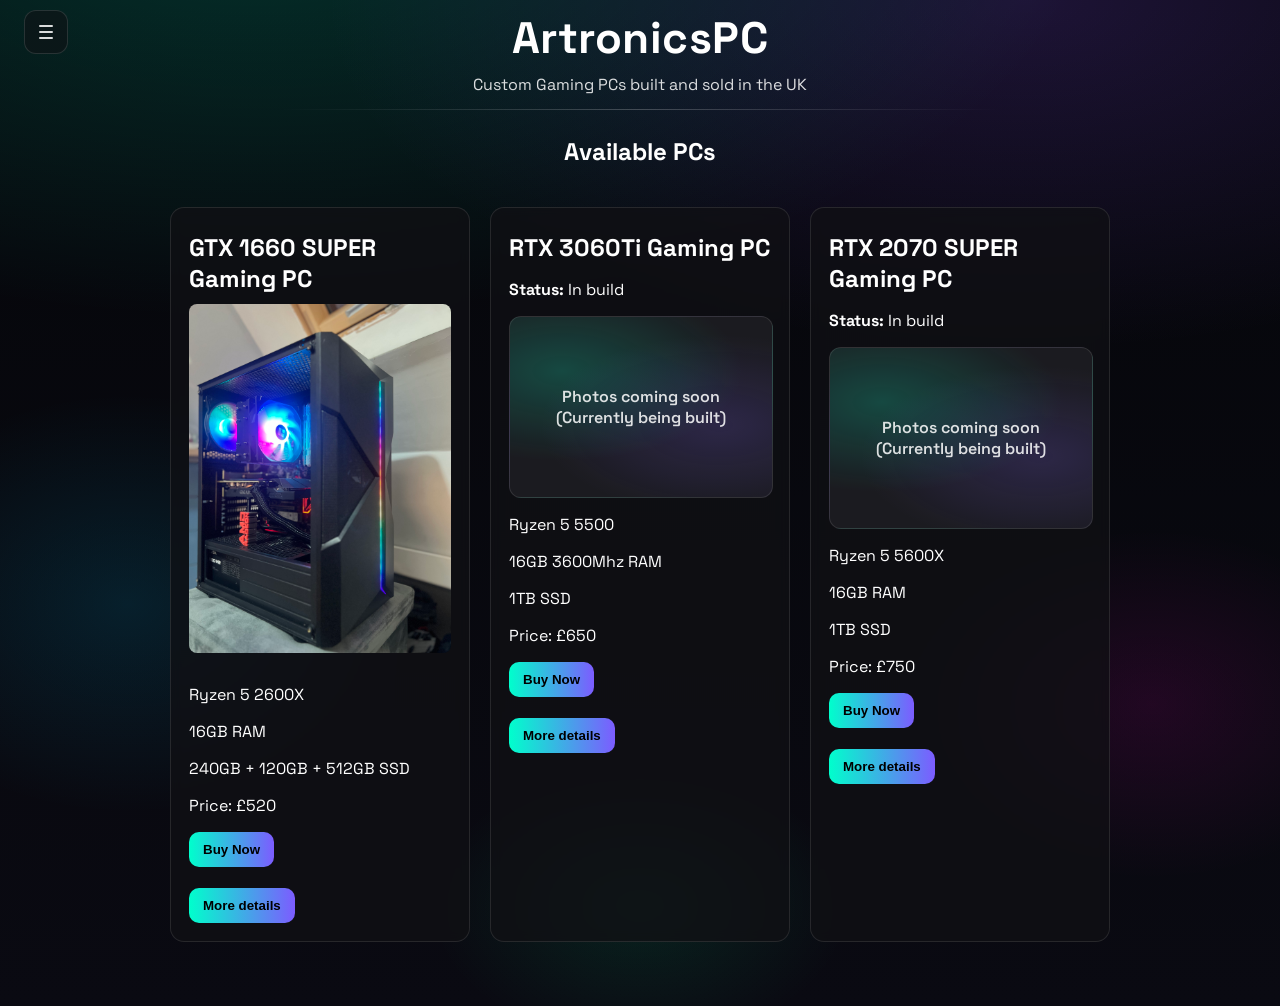
==== index.html @ 99ecd8ee "Update index.html" ====
<!DOCTYPE html>
<html>

<head>
  <title>ArtronicsPC</title>
  <link href="https://fonts.googleapis.com/css2?family=Space+Grotesk...
  <!-- Loads a nicer font from Google Fonts -->
  <link rel="preconnect" href="https://fonts.googleapis.com">
  <link rel="preconnect" href="https://fonts.gstatic.com" crossorigin>
  <link href="https://fonts.googleapis.com/css2?family=Space+Grotesk:wght@400;600;700&display=swap" rel="stylesheet">
<link rel="stylesheet" href="assets/css/styles.css">
  
  
</head>



<body>

  <!-- Overlay + Sidebar (these stay fixed and do NOT move) -->
  <div id="overlay" class="overlay" onclick="closeMenu()"></div>

  <div id="sidebar" class="sidebar">
    <div class="close-row">
      <h3>Menu</h3>
      <!-- Close button removed. The hamburger (X) closes the menu. -->
    </div>

    <a class="side-link" href="mailto:artronicspc@gmail.com?subject=ArtronicsPC%20Enquiry">
      Contact
    </a>

    <a class="side-link" href="#pcs" onclick="closeMenu()">
      View PCs
    </a>
  </div>



  <!-- Everything inside #page moves when menu opens -->
  <div id="page">

    <header>

      <!-- IMPORTANT:
           toggleMenu() makes the same button OPEN and CLOSE the menu -->
      <button id="menuBtn" class="menu-btn" onclick="toggleMenu()" aria-label="Menu">
        <div class="hamburger">
          <span></span><span></span><span></span>
        </div>
      </button>

      <h1>ArtronicsPC</h1>
      <p>Custom Gaming PCs built and sold in the UK</p>
      <hr>

    </header>



    <section id="pcs">
      <h2 style="text-align:center;">Available PCs</h2>

      <div class="container">

        <div class="pc">
          <h2>GTX 1660 SUPER Gaming PC</h2>
          <img src="IMG_3570.jpeg?v=1" alt="PC photo" onclick="openPopup(this.src)">
          <p>Ryzen 5 2600X</p>
          <p>16GB RAM</p>
          <p>240GB + 120GB + 512GB SSD</p>
          <p>Price: £520</p>
          <button onclick="window.location.href='mailto:artronicspc@gmail.com?subject=Buying%20a%20PC%20from%20ArtronicsPC'">Buy Now</button>
          <br><br>
          <a href="pc-1660super.html"><button>More details</button></a>
        </div>



        <div class="pc">
          <h2>RTX 3060Ti Gaming PC</h2>
          <p><b>Status:</b> In build</p>
          <div class="placeholder">
            Photos coming soon<br>
            (Currently being built)
          </div>
          <p>Ryzen 5 5500</p>
          <p>16GB 3600Mhz RAM</p>
          <p>1TB SSD</p>
          <p>Price: £650</p>
          <button onclick="window.location.href='mailto:artronicspc@gmail.com?subject=Buying%20a%20PC%20from%20ArtronicsPC'">Buy Now</button>
          <br><br>
          <a href="pc-3060Ti.html"><button>More details</button></a>
        </div>



        <div class="pc">
          <h2>RTX 2070 SUPER Gaming PC</h2>
          <p><b>Status:</b> In build</p>
          <div class="placeholder">
            Photos coming soon<br>
            (Currently being built)
          </div>
          <p>Ryzen 5 5600X</p>
          <p>16GB RAM</p>
          <p>1TB SSD</p>
          <p>Price: £750</p>
          <button onclick="window.location.href='mailto:artronicspc@gmail.com?subject=Buying%20a%20PC%20from%20ArtronicsPC'">Buy Now</button>
          <br><br>
          <a href="pc-2070super.html"><button>More details</button></a>
        </div>

      </div>
    </section>

  </div> <!-- end #page -->



  <div id="popup" class="popup" onclick="closePopup()">
    <img id="popup-img" alt="Full size PC photo">
  </div>



  <script>
    function openPopup(src){
      document.getElementById("popup").classList.add("active");
      document.getElementById("popup-img").src = src;
    }

    function closePopup(){
      document.getElementById("popup").classList.remove("active");
    }

    /* NEW:
       Toggle = one button does BOTH:
       open when closed, close when open */
    function toggleMenu(){
      const sidebar = document.getElementById("sidebar");
      if (sidebar.classList.contains("active")){
        closeMenu();
      } else {
        openMenu();
      }
    }

    function openMenu(){
      document.getElementById("sidebar").classList.add("active");
      document.getElementById("overlay").classList.add("active");
      document.getElementById("page").classList.add("menu-open");

      /* Animate hamburger into X */
      document.getElementById("menuBtn").classList.add("active");
    }

    function closeMenu(){
      document.getElementById("sidebar").classList.remove("active");
      document.getElementById("overlay").classList.remove("active");
      document.getElementById("page").classList.remove("menu-open");

      /* Animate hamburger back into ≡ */
      document.getElementById("menuBtn").classList.remove("active");
    }
  </script>
</body>

</html>
---- assets/css/styles.css ----
/* =========================
       1) Page-wide styling
       ========================= */

    body{
      /* Removes default browser spacing */
      margin:0;

      /* Removes space at the top but keeps space on sides and bottom */
      padding:0 24px 24px 24px;

      /* Text colour + font */
      color:white;
      font-family:"Space Grotesk", Arial, sans-serif;

      /* Makes sure the page is at least one full screen tall */
      min-height:100vh;

      /* Background = layered gradients (big glows + small dots + base) */
      background:
        /* Big glow top-left */
        radial-gradient(1200px 600px at 20% -10%, rgba(0,255,204,0.18), transparent 70%),

        /* Big glow top-right */
        radial-gradient(1000px 500px at 80% 0%, rgba(140,80,255,0.18), transparent 70%),

        /* Smaller faded RGB dots */
        radial-gradient(400px 300px at 10% 60%, rgba(0,200,255,0.12), transparent 70%),
        radial-gradient(350px 250px at 90% 70%, rgba(255,0,200,0.10), transparent 70%),
        radial-gradient(300px 200px at 50% 90%, rgba(0,255,150,0.10), transparent 70%),

        /* Base dark gradient */
        linear-gradient(180deg, #05060a 0%, #0a0a12 100%);

      /* Stops backgrounds repeating */
      background-repeat:no-repeat;
    }



    /* =========================
       2) Header styling
       ========================= */

    header{
      /* Allows menu button to be positioned inside header */
      position:relative;

      /* Keeps title and text centered */
      text-align:center;

      /* Adjust spacing */
      padding:10px 16px 6px 16px;
    }



    /* Positions the menu button inside the header */
    header .menu-btn{
      position:absolute;

      /* Default (menu closed): top-left of header */
      left:0;
      top:10px;

      /* Makes sure it's above the sidebar + clickable */
      z-index:10000;

      /* Ensures clicks always go to the button */
      pointer-events:auto;
    }

/* When menu is open, keep button near the sidebar edge.
   Because #page moves right by 240px, we pull the button back left. */
#page.menu-open header .menu-btn{
  transform: translateX(-47px); /* 150 - 36px gap = sits close to sidebar */
}


    header h1{
      margin:0;
      font-size:44px;
      letter-spacing:0.5px;
    }

    header p{
      margin:8px 0 14px 0;
      opacity:0.85;
    }

    hr{
      border:none;
      height:1px;
      background:linear-gradient(90deg, transparent, rgba(255,255,255,0.22), transparent);
      max-width:720px;
      margin:0 auto;
    }



    /* =========================
       3) Listings layout (container)
       Centers the group
       ========================= */

    .container{
      max-width:1000px;
      margin:40px auto;
      display:flex;
      gap:20px;
      justify-content:center;
      flex-wrap:wrap;
    }



    /* =========================
       4) PC card styling
       ========================= */

    .pc{
      box-sizing:border-box;

      background: rgba(17,17,20,0.75);
      border:1px solid rgba(255,255,255,0.10);

      padding:18px;
      width:300px;

      border-radius:14px;
      backdrop-filter: blur(6px);

      transition: transform 0.3s ease, box-shadow 0.3s ease, border-color 0.3s ease;
    }

    .pc:hover{
      transform: translateY(-6px);
      box-shadow: 0 14px 40px rgba(0,0,0,0.45);
      border-color: rgba(0,255,204,0.25);
    }

    .pc h2{ margin:6px 0 10px 0; }

    .pc img{
      width:100%;
      border-radius:8px;
      margin-bottom:10px;
    }



    /* =========================
       5) Button styling
       ========================= */

    button{
      background: linear-gradient(90deg, #00ffcc, #7c5cff);
      border:none;

      padding:10px 14px;
      color:black;
      font-weight:700;

      cursor:pointer;
      border-radius:10px;

      transition: transform 0.12s ease, filter 0.12s ease;
    }

    button:hover{
      transform: translateY(-1px);
      filter: brightness(1.05);
    }



    /* =========================
       6) Fullscreen image popup
       ========================= */

    .popup{
      display:none;
      position:fixed;
      top:0;
      left:0;
      width:100%;
      height:100%;
      background-color:rgba(0,0,0,0.9);
      justify-content:center;
      align-items:center;
      z-index:9999;
    }

    .popup.active{
      display:flex;
      cursor:pointer;
    }

    .popup img{
      max-width:90%;
      max-height:90%;
      border-radius:10px;
      box-shadow: 0 0 30px rgba(0,0,0,0.6);
    }



    /* =========================
       Placeholder image style
       ========================= */

    .placeholder{
      width:100%;
      height:180px;
      border-radius:12px;

      display:flex;
      align-items:center;
      justify-content:center;
      text-align:center;

      font-weight:600;
      color:rgba(255,255,255,0.85);

      background:
        radial-gradient(300px 150px at 20% 30%, rgba(0,255,204,0.20), transparent 60%),
        radial-gradient(300px 150px at 80% 60%, rgba(124,92,255,0.18), transparent 60%),
        rgba(255,255,255,0.06);

      border:1px solid rgba(255,255,255,0.10);
    }



    /* =========================
       Sidebar (hamburger menu)
       ========================= */

    .menu-btn{
      width:44px;
      height:44px;
      border-radius:12px;
      border:1px solid rgba(255,255,255,0.12);
      background: rgba(17,17,20,0.55);
      color:white;
      cursor:pointer;
      display:flex;
      align-items:center;
      justify-content:center;

      /* Smooth hover + glow */
      transition: transform 0.2s ease, box-shadow 0.2s ease, border-color 0.2s ease, filter 0.2s ease;
    }

    /* Green glow + lift on hover (like listings) */
    .menu-btn:hover{
      transform: translateY(-2px);
      border-color: rgba(0,255,204,0.55);

      /* NEW: stronger glow so it feels premium */
      box-shadow:
        0 0 0 2px rgba(0,255,204,0.14),
        0 0 18px rgba(0,255,204,0.18),
        0 12px 30px rgba(0,0,0,0.35);

      filter: brightness(1.06);
    }

    /* When menu is open, keep a nice glow so it feels “active” */
    .menu-btn.active{
      border-color: rgba(0,255,204,0.65);
      box-shadow:
        0 0 0 2px rgba(0,255,204,0.18),
        0 0 22px rgba(0,255,204,0.20),
        0 14px 40px rgba(0,0,0,0.45);
    }

    .hamburger{
      width:20px;
      height:14px;
      position:relative;
    }

    .hamburger span{
      position:absolute;
      left:0;
      right:0;
      height:2px;
      background: rgba(255,255,255,0.85);
      border-radius:2px;
      transition: transform 0.2s ease, opacity 0.2s ease, top 0.2s ease;
    }

    .hamburger span:nth-child(1){ top:0; }
    .hamburger span:nth-child(2){ top:6px; }
    .hamburger span:nth-child(3){ top:12px; }

    /* Hamburger animation: turns into X when menu opens */
    .menu-btn.active .hamburger span:nth-child(1){ transform: rotate(45deg); top:6px; }
    .menu-btn.active .hamburger span:nth-child(2){ opacity:0; }
    .menu-btn.active .hamburger span:nth-child(3){ transform: rotate(-45deg); top:6px; }



    .overlay{
      display:none;
      position:fixed;
      inset:0;
      background: rgba(0,0,0,0.55);
      z-index:9000;
    }

    .overlay.active{ display:block; }

    .sidebar{
      position:fixed;
      top:0;
      left:0;
      height:100%;
      width:240px;

      background: rgba(12,12,18,0.92);
      border-right:1px solid rgba(255,255,255,0.10);
      backdrop-filter: blur(10px);

      transform: translateX(-100%);
      transition: transform 0.2s ease;

      z-index:9001;
      padding:18px;
    }

    .sidebar.active{ transform: translateX(0); }

    .sidebar h3{ margin:6px 0 14px 0; }

    .side-link{
      display:block;
      padding:12px 12px;
      border-radius:12px;
      border:1px solid rgba(255,255,255,0.10);
      background: rgba(255,255,255,0.04);
      color:white;
      text-decoration:none;
      margin-bottom:10px;
    }

    .side-link:hover{
      border-color: rgba(0,255,204,0.25);
    }

    .close-row{
      display:flex;
      justify-content:space-between;
      align-items:center;
      margin-bottom:12px;
    }

    /* Safety: if a close button exists by accident, hide it */
    .close-btn{ display:none; }



    /* =========================
       Move the PAGE without moving the sidebar
       ========================= */

    #page{
      margin-left:0;
      transition: margin-left 0.25s ease;
    }

    #page.menu-open{
      margin-left:240px;  /* matches sidebar width */
    }
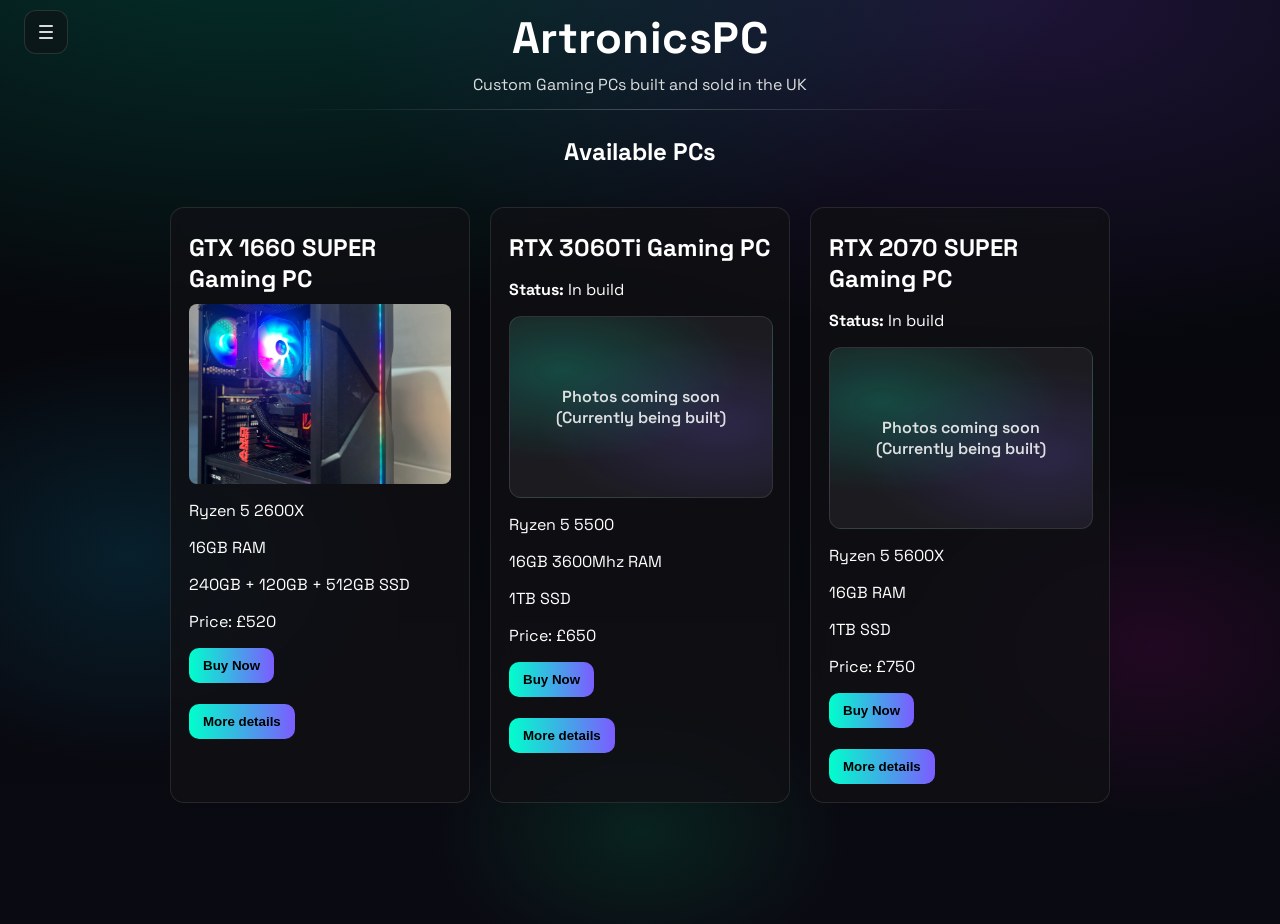
==== commit 73041125: "Update index.html" ====
--- a/index.html
+++ b/index.html
@@ -65,7 +65,7 @@
 
         <div class="pc">
           <h2>GTX 1660 SUPER Gaming PC</h2>
-          <img src="IMG_3570.jpeg?v=1" alt="PC photo" onclick="openPopup(this.src)">
+          <img class="card-img" src="IMG_3570.jpeg?v=1" alt="PC photo" onclick="openPopup(this.src)">
           <p>Ryzen 5 2600X</p>
           <p>16GB RAM</p>
           <p>240GB + 120GB + 512GB SSD</p>
@@ -120,50 +120,10 @@
 
   <div id="popup" class="popup" onclick="closePopup()">
     <img id="popup-img" alt="Full size PC photo">
-  </div>
+ </div>
 
 
-
-  <script>
-    function openPopup(src){
-      document.getElementById("popup").classList.add("active");
-      document.getElementById("popup-img").src = src;
-    }
-
-    function closePopup(){
-      document.getElementById("popup").classList.remove("active");
-    }
-
-    /* NEW:
-       Toggle = one button does BOTH:
-       open when closed, close when open */
-    function toggleMenu(){
-      const sidebar = document.getElementById("sidebar");
-      if (sidebar.classList.contains("active")){
-        closeMenu();
-      } else {
-        openMenu();
-      }
-    }
-
-    function openMenu(){
-      document.getElementById("sidebar").classList.add("active");
-      document.getElementById("overlay").classList.add("active");
-      document.getElementById("page").classList.add("menu-open");
-
-      /* Animate hamburger into X */
-      document.getElementById("menuBtn").classList.add("active");
-    }
-
-    function closeMenu(){
-      document.getElementById("sidebar").classList.remove("active");
-      document.getElementById("overlay").classList.remove("active");
-      document.getElementById("page").classList.remove("menu-open");
-
-      /* Animate hamburger back into ≡ */
-      document.getElementById("menuBtn").classList.remove("active");
-    }
-  </script>
+<script src="assets/js/main.js"></script>
 </body>
 
 </html>
--- a/assets/css/styles.css
+++ b/assets/css/styles.css
@@ -39,6 +39,14 @@
 
 
 
+
+
+
+
+
+
+
+
     /* =========================
        2) Header styling
        ========================= */
@@ -53,6 +61,15 @@
       /* Adjust spacing */
       padding:10px 16px 6px 16px;
     }
+
+
+
+
+
+
+
+
+
 
 
 
@@ -76,6 +93,16 @@
 #page.menu-open header .menu-btn{
   transform: translateX(-47px); /* 150 - 36px gap = sits close to sidebar */
 }
+
+
+
+
+
+
+
+
+
+
 
 
     header h1{
@@ -115,6 +142,16 @@
 
 
 
+
+
+
+
+
+
+
+
+
+
     /* =========================
        4) PC card styling
        ========================= */
@@ -141,12 +178,40 @@
     }
 
     .pc h2{ margin:6px 0 10px 0; }
-
-    .pc img{
-      width:100%;
-      border-radius:8px;
-      margin-bottom:10px;
-    }
+/* Homepage card images: keep them tidy and consistent */
+.pc img{
+  width:100%;
+  height:180px;      /* controls the card image height */
+  object-fit:cover;  /* crops nicely instead of stretching */
+  border-radius:8px;
+  margin-bottom:10px;
+  display:block;
+}
+
+.pc-hero-right{
+  max-width:520px;   /* stops the image column getting too wide */
+  width:100%;
+}
+
+.pc-main-img{
+  width:100%;
+  height:auto;
+  max-height:360px;  /* stops it getting too tall */
+  object-fit:cover;  /* crops nicely instead of stretching */
+  border-radius:12px;
+  cursor:pointer;
+  display:block;
+}
+
+
+
+
+
+
+
+
+
+
 
 
 
@@ -172,6 +237,14 @@
       transform: translateY(-1px);
       filter: brightness(1.05);
     }
+
+
+
+
+
+
+
+
 
 
 
@@ -206,6 +279,17 @@
 
 
 
+
+
+
+
+
+
+
+
+
+
+
     /* =========================
        Placeholder image style
        ========================= */
@@ -230,6 +314,16 @@
 
       border:1px solid rgba(255,255,255,0.10);
     }
+
+
+
+
+
+
+
+
+
+
 
 
 
@@ -362,6 +456,21 @@
 
 
 
+
+
+
+
+
+
+
+
+
+
+
+
+
+
+
     /* =========================
        Move the PAGE without moving the sidebar
        ========================= */
@@ -375,3 +484,186 @@
       margin-left:240px;  /* matches sidebar width */
     }
 
+
+
+
+
+
+
+
+
+
+
+
+
+
+
+
+
+
+
+/* =========================
+   PRODUCT / DETAILS PAGE
+   ========================= */
+
+.pc-page{
+  max-width:1100px;
+  margin:30px auto 60px auto;
+}
+
+.glass{
+  background: rgba(17,17,20,0.75);
+  border:1px solid rgba(255,255,255,0.10);
+  border-radius:14px;
+  backdrop-filter: blur(8px);
+}
+
+.pc-hero{
+  display:flex;
+  gap:22px;
+  padding:18px;
+  align-items:stretch;
+}
+
+.pc-hero-left{
+  flex:1.1;
+  min-width:260px;
+}
+
+.pc-hero-right{
+  flex:0.9;
+  min-width:260px;
+  display:flex;
+  flex-direction:column;
+  gap:10px;
+  justify-content:flex-start;
+}
+
+.pc-title{
+  margin:0 0 8px 0;
+  font-size:34px;
+}
+
+.pc-subtitle{
+  margin:0 0 14px 0;
+  opacity:0.85;
+}
+
+.pc-price-row{
+  display:flex;
+  gap:10px;
+  align-items:center;
+  margin:12px 0 16px 0;
+  flex-wrap:wrap;
+}
+
+.pc-price{
+  font-size:28px;
+  font-weight:700;
+}
+
+.pc-badge{
+  padding:6px 10px;
+  border-radius:999px;
+  border:1px solid rgba(255,255,255,0.12);
+  background: rgba(255,255,255,0.06);
+  font-weight:600;
+  opacity:0.95;
+}
+
+.pc-cta-row{
+  display:flex;
+  gap:10px;
+  flex-wrap:wrap;
+  margin:12px 0 0 0;
+}
+
+.btn{
+  display:inline-flex;
+  align-items:center;
+  justify-content:center;
+  padding:10px 14px;
+  border-radius:10px;
+  border:1px solid rgba(255,255,255,0.10);
+  background: rgba(255,255,255,0.06);
+  color:white;
+  text-decoration:none;
+  font-weight:700;
+  cursor:pointer;
+  transition: transform 0.12s ease, filter 0.12s ease, border-color 0.12s ease;
+}
+
+.btn:hover{
+  transform: translateY(-1px);
+  filter: brightness(1.05);
+  border-color: rgba(0,255,204,0.25);
+}
+
+.btn.primary{
+  background: linear-gradient(90deg, #00ffcc, #7c5cff);
+  color:black;
+  border:none;
+}
+
+.pc-main-img{
+  width:100%;
+  max-height:360px;
+  object-fit:cover;
+  border-radius:12px;
+  cursor:pointer;
+}
+
+.small-note{
+  margin:0;
+  opacity:0.75;
+  font-size:13px;
+}
+
+.pc-grid{
+  display:grid;
+  grid-template-columns:1fr 1fr;
+  gap:18px;
+  margin-top:18px;
+}
+
+.pc-card{
+  padding:16px;
+}
+
+.pc-card h2{
+  margin:0 0 10px 0;
+  font-size:18px;
+}
+
+.spec-table{
+  width:100%;
+  border-collapse:collapse;
+}
+
+.spec-table td{
+  padding:10px 8px;
+  border-bottom:1px solid rgba(255,255,255,0.10);
+  vertical-align:top;
+}
+
+.spec-table td:first-child{
+  opacity:0.85;
+  width:38%;
+}
+
+.bullets{
+  margin:0;
+  padding-left:18px;
+}
+
+.bullets li{
+  margin:8px 0;
+  opacity:0.92;
+}
+
+/* Mobile */
+@media (max-width: 860px){
+  .pc-hero{ flex-direction:column; }
+  .pc-grid{ grid-template-columns:1fr; }
+  .pc-title{ font-size:28px; }
+}
